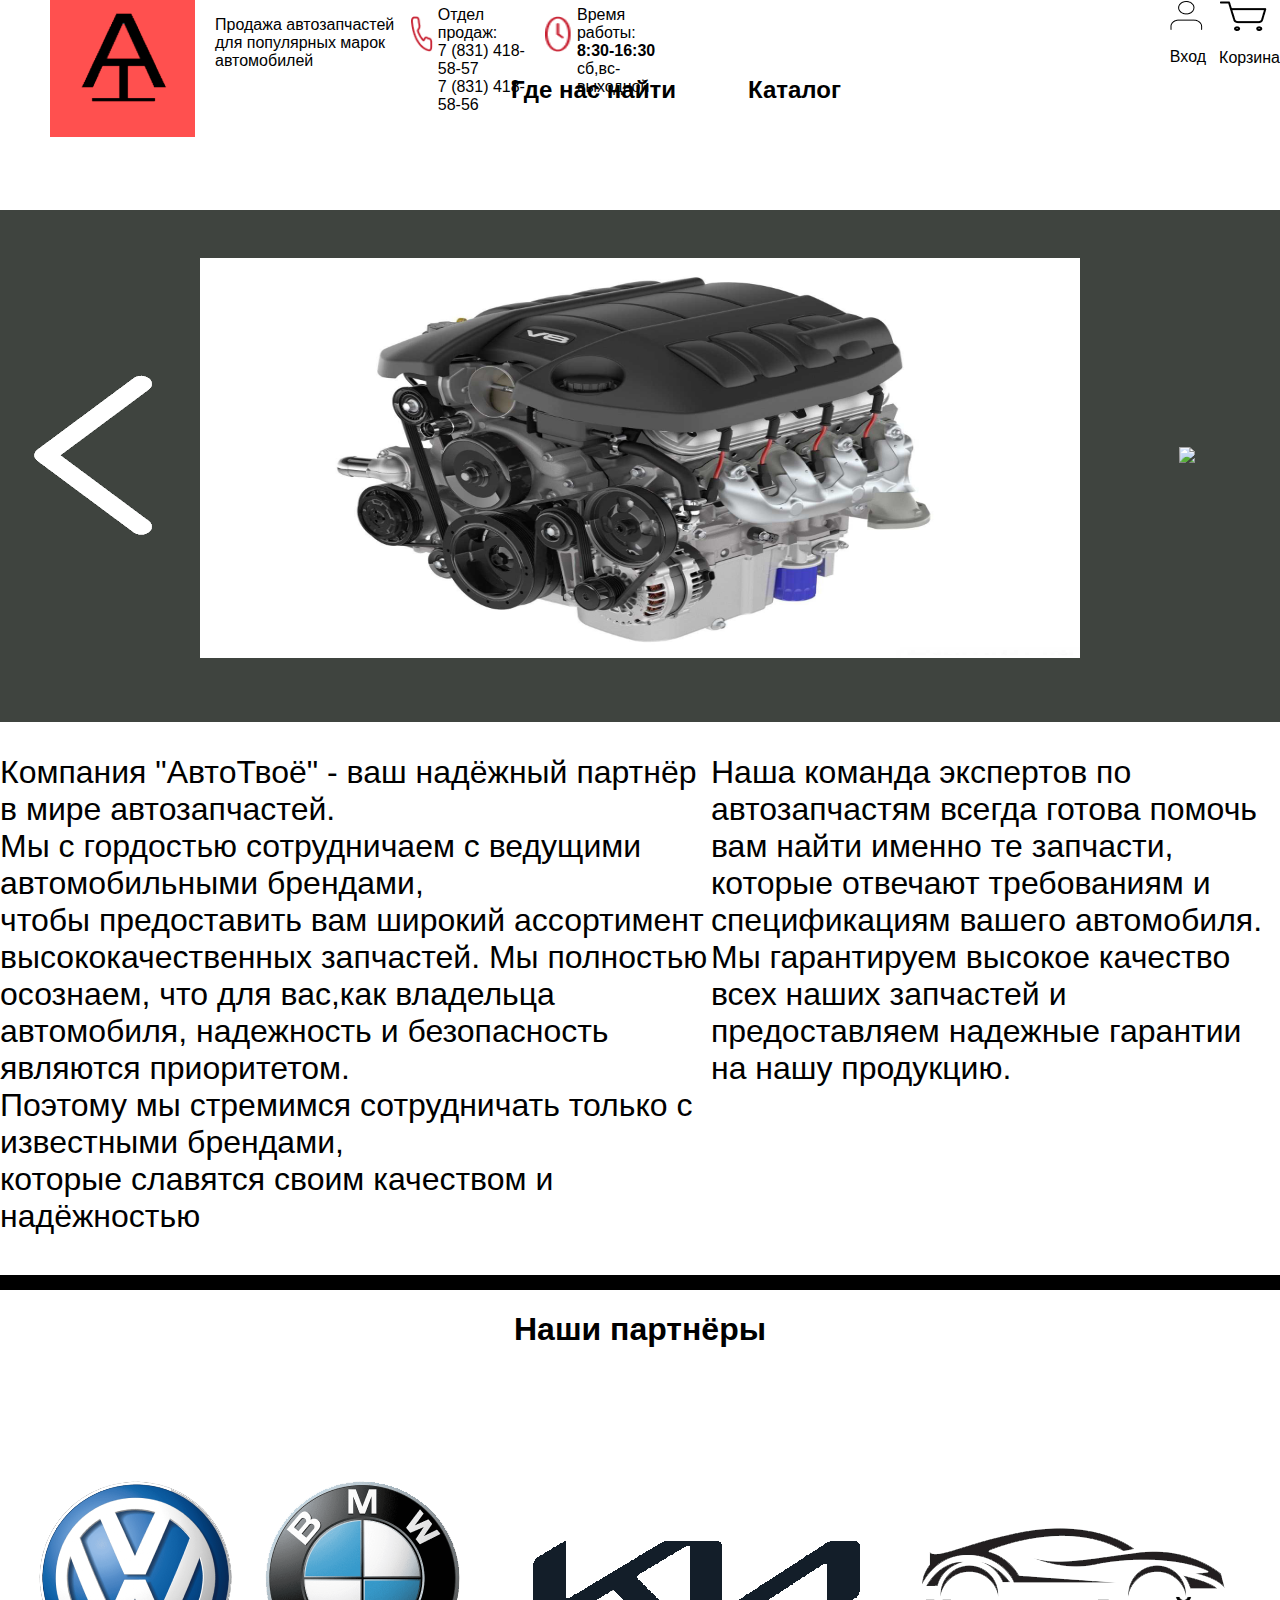
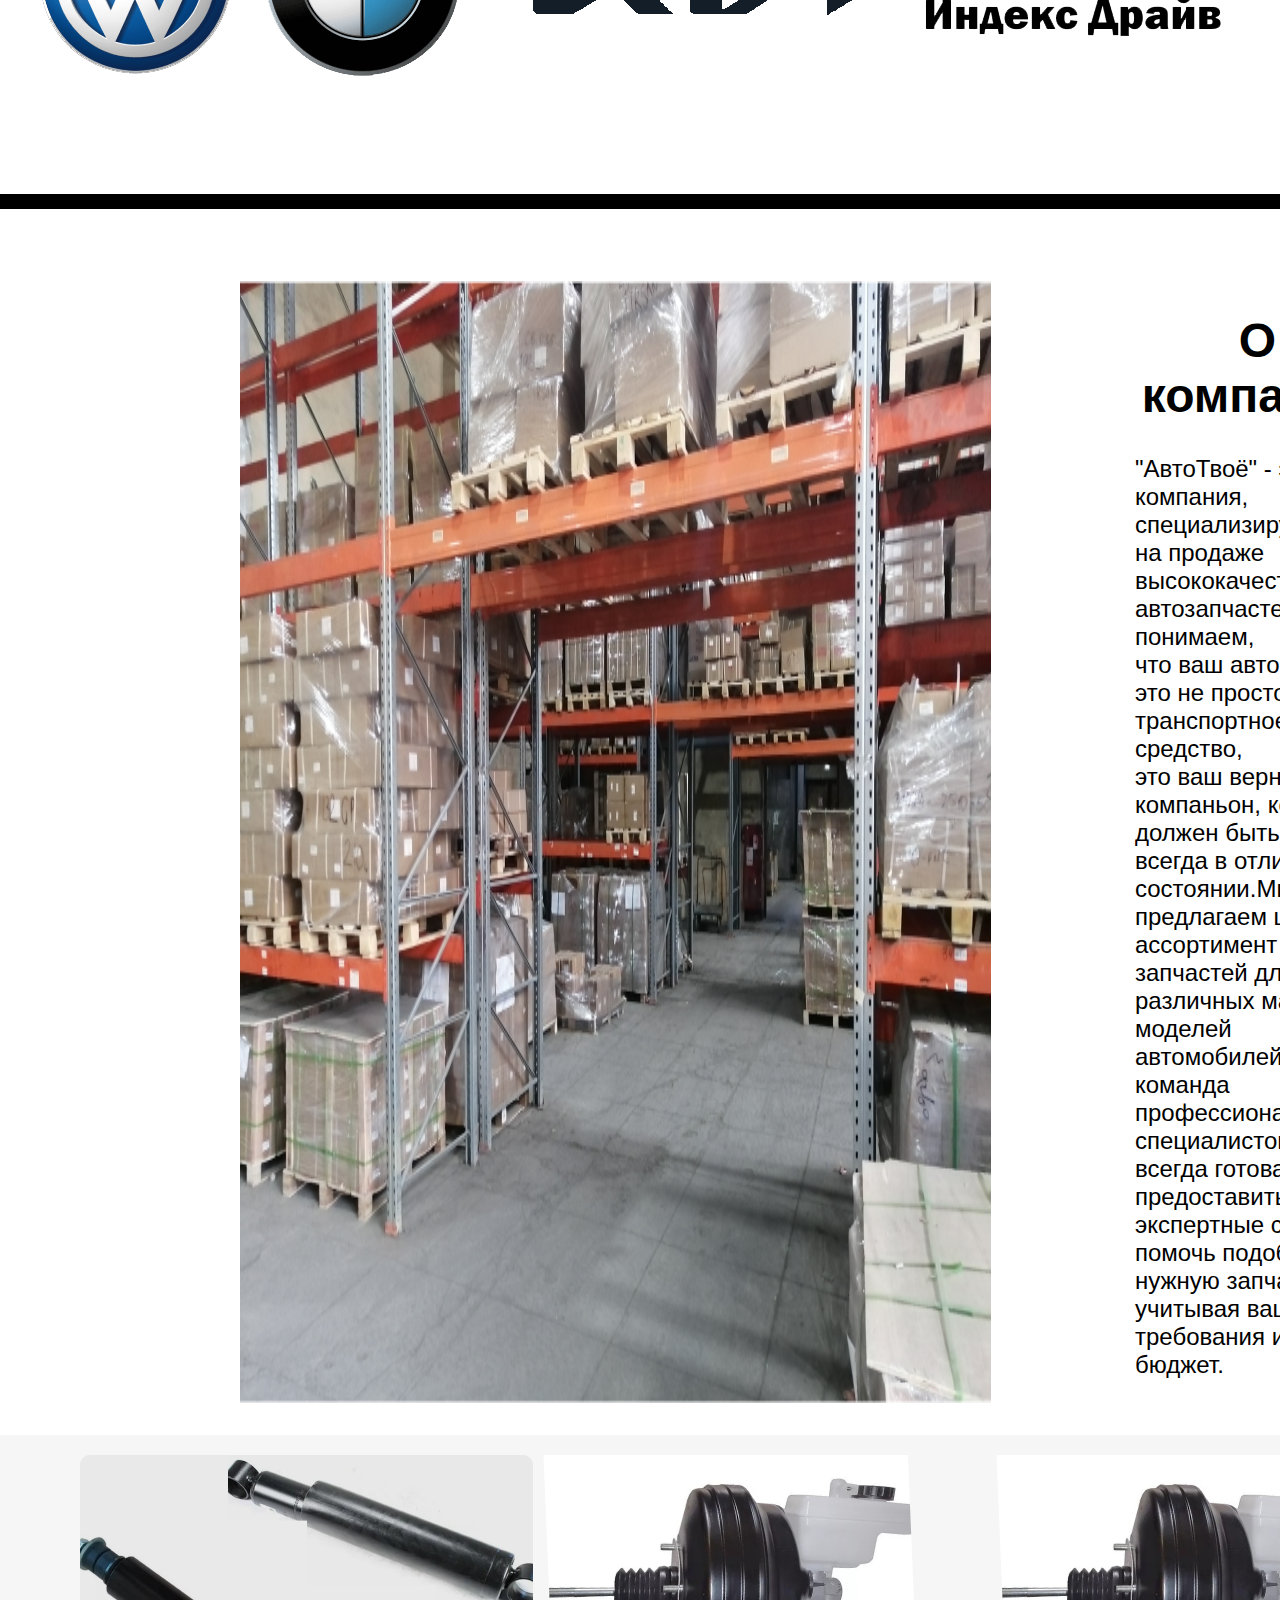
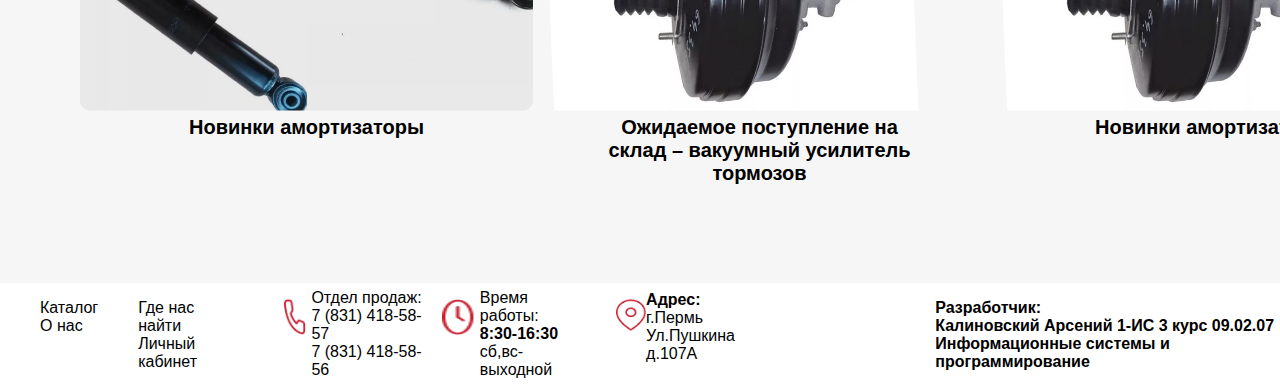
==== index.html @ 28c141db "Add files via upload" ====
<!DOCTYPE html>
<html lang="en">
<head>
    <meta charset="UTF-8">
    <meta http-equiv="X-UA-Compatible" content="IE=edge">
    <meta name="viewport" content="width=device-width, initial-scale=1.0">
    <link rel="stylesheet" href="styleindex.css">
</head>
<body>
    <div class="vverh">
        <div class="shapka">
            <div class="logo">
                <img src="img/logo 2.png" alt="">
                <p>Продажа автозапчастей<br>
                для популярных марок<br>
                автомобилей</p>
            </div>

            <div class="zvonok">
            <img src="img/Vectorzvonok.png">
            <p>Отдел продаж:<br>7 (831) 418-58-57<br>7 (831) 418-58-56</p>
        </div>

            <div class="chasi">
                <img src="img/chasi.png">
                <p>Время работы:<br><strong>8:30-16:30</strong><br>сб,вс-выходной</p>
                </div>


                <div class="menu">
                    <p><a href="vhod.html"><img src="img/chelovek.png"><br>
                    Вход</a></p>
                    <p><a href="korzina.html"><img src="img/korzina.png"><br>
                    Корзина</a></p>
                </div>
        </div>
        <div class="navig">
            <p><a href="gps.html"> <b>Где нас найти</b></a></p>
            <p> <a href="katalog1.html"><b>Каталог</b></a></p>
        </div>
    </div>

    <script>
        var currentImage = 0;
        
        function switchImage(direction) {
            var images = document.getElementsByClassName('gallery-img');
            images[currentImage].classList.add('hidden');
            
            if (direction === 'next') {
                currentImage = (currentImage + 1) % images.length;
            } else if (direction === 'previous') {
                currentImage = (currentImage - 1 + images.length) % images.length;
            }
            
            images[currentImage].classList.remove('hidden');
        }
    </script>
    <div class="slider">
        <button onclick="switchImage('previous')" style="background-color: none;"><img src="img/back.PNG"> </button>
        <div class="gallery-container">
            <img class="gallery-img" src="img/slider1.jpeg">
            <img class="gallery-img hidden" src="img/slider2.png">
            <img class="gallery-img hidden" src="img/slider3.jpg">
    </div>
    <button onclick="switchImage('next')"><img src="img/next.PNG"></button>
</div>

<div class="textcompany">
        <p>Компания "АвтоТвоё" - ваш надёжный партнёр в мире автозапчастей.<br>Мы с гордостью сотрудничаем с ведущими
            автомобильными брендами,<br>
             чтобы предоставить вам широкий ассортимент высококачественных запчастей.
             Мы полностью осознаем, что для вас,как владельца <br>автомобиля,
              надежность и безопасность являются приоритетом.<br> Поэтому мы стремимся сотрудничать только с известными брендами,<br>которые славятся своим качеством и надёжностью</p></td>
        <p>Наша команда экспертов по автозапчастям всегда готова помочь вам найти именно те запчасти, <br>
            которые отвечают требованиям и спецификациям вашего автомобиля. Мы гарантируем высокое качество <br>
            всех наших запчастей и предоставляем надежные гарантии на нашу продукцию.</p>
</div>

<div class="partn">
    <hr size="15px" color="black">
    <h1 align="center">Наши партнёры</h1>
        <div class="logoss">
            <img src="img/volks.png">
            <img src="img/bmw.png">
            <img src="img/kia.png">
            <img src="img/indexdr.png">
        </div>
    <hr size="15px" color="black">
</div>

<div class="aboutcomp">
    <img src="img/slider2.png">
        <div class="textabout">
            <h1 align="center">О компании</h1>
            <p>"АвтоТвоё" - это компания, специализирующаяся на продаже <br>
                высококачественных автозапчастей.Мы понимаем,<br>
                 что ваш автомобиль - это не просто транспортное средство,<br>
                  это ваш верный компаньон, который должен быть<br>
                   всегда в отличном состоянии.Мы предлагаем широкий<br>
                    ассортимент запчастей для различных марок и моделей<br>
                     автомобилей. Наша команда профессиональных специалистов<br>
                      всегда готова предоставить вам экспертные советы и<br>
                       помочь подобрать нужную запчасть, учитывая ваши требования и бюджет.</p>
        </div>
</div>

<div class="ramki">
    <div class="ramkiki">
        <div class="1stram">
            <p><img src="img/1nizmain.png"><br>
                <b>Новинки амортизаторы</b></p>
        </div>

        <div class="2stram">
            <p><img src="img/2nizmain.png"><br>
            <b>Ожидаемое поступление на<br>
            склад – вакуумный усилитель<br>
            тормозов</b></p>
        </div>

        <div class="3stram">
            <p><img src="img/2nizmain.png"><br>
            <b>Новинки амортизаторы</b></p>
        </div>
    </div>
</div>

<div class="footer">
    <div class="ssilk">
        <ul>
            <li>Каталог</li>
            <li>О нас</li>
        </ul>
        <ul>
            <li>Где нас найти</li>
            <li>Личный кабинет</li>
        </ul>
    </div>
    <div class="rasp">
        <div class="zvonok">
            <img src="img/Vectorzvonok.png">
            <p>Отдел продаж:<br>7 (831) 418-58-57<br>7 (831) 418-58-56</p>
        </div>

            <div class="chasi">
                <img src="img/chasi.png">
                <p>Время работы:<br><strong>8:30-16:30</strong><br>сб,вс-выходной</p>
            </div>
    </div>

    <div class="adress">
        <img src="img/adress.png">
        <p><b>Адрес:</b><br>
        г.Пермь<br>
        Ул.Пушкина д.107А</p>
    </div>
    <div class="podpis">
        <p><b>Разработчик:<br>
        Калиновский Арсений 1-ИС 3 курс 09.02.07<br>
        Информационные системы и программирование</b></p>
    </div>


</div>



</body>
</html>
---- styleindex.css ----
body{
    margin: 0;
    font-family:'Lucida Sans', 'Lucida Sans Regular', 'Lucida Grande', 'Lucida Sans Unicode', Geneva, Verdana, sans-serif
}

.vverh{
    height: 210px;
    display: flex;
    flex-direction: column;
    width: 100%;
}

.shapka{
    display: flex;
    width: 100%;
    height: 100px;
    
}

.logo{
    width: 480px;
    height: 137px;
    align-items: flex-start;
    margin-left: 50px;
    display: flex;
}

.logo img{
    width: 145px;
    height: 137px;
}

.logo p{
    margin-left: 20px;
    font-family:'Segoe UI', Tahoma, Geneva, Verdana, sans-serif ;
}

.zvonok{
    display: flex;
    align-items: flex-start;
    height: 60px;
    margin-top: 1em;
}

.zvonok p{
    margin-top: -10px;
    margin-left: 5px;
}

.zvonok img{
    height: 36px;
    width: 25px;
}

.chasi{
    display: flex;
    align-items: flex-start;
    margin-left: 15px;
    height: 60px;
    margin-top: 1em;
}

.chasi p{
    margin-top: -10px;
    margin-left: 5px;
}

.chasi img{
    height: 36px;
    width: 36px;
}

.menu{
    height: 70px;
    width: 50em;
    display: flex;
    align-items: flex-start;
    margin-top: -15px;
    margin-left: 15px;
    justify-content:flex-end;
    color:black;
    text-decoration: none;
}

.menu img{
    align-items: flex-end;
    display: flex;
    align-items: center;
}


.menu p{
    margin-left: 13px;
    align-items: center;
    text-decoration: none;
    color: black;
}

.menu a{
    color: black;
    text-decoration: none;
}

.navig{
    display: flex;
    flex-direction: row;
    align-items: center;
    text-align: center;
    width:100%;
    flex-wrap: wrap;
    justify-content: center;
}

.navig a{
    text-decoration: none;
    color: black;
}

.navig p{
    margin-left: 3em;
    font-size: 24px;
    margin-top: -1em;
}

.gallery-container {
    display: flex;
    justify-content: center;
    align-content: center;
    align-items: flex-start;

}

.gallery-img {
    width: 55em;
    height: 25em;
    margin: 10px;
    margin-top: 3em;
}

.hidden {
    display: none;
}

.slider button{
    width: 10em;
    height: 35em;
    border-radius: 15em;
    border: 0px solid;
    background-color:transparent;
    margin-top: 1em;
    margin-left: 2em;
    margin-right: 2em;
}

.slider{
    width: 100%;
    height:32em;
    background-color: rgb(63, 68, 63);
    display: flex;
    flex-direction: row;
    justify-content: space-between;
    
}

.textcompany{
    display: flex;
    flex-direction: row;
    justify-content: space-between;
    font-size: 32px;
}

.logoss{
    display: flex;
    flex-direction: row;
    justify-content: center;
    align-items: center;
}

.aboutcomp{
    display: flex;
    flex-direction: row;
    font-size:24px;
    margin-left: 10em;
    margin-top: 3em;
}

.textabout{
    margin-left: 6em;
}

.ramki{
    display: flex;
    flex-direction: row;
    background-color: #F6F6F6;
    justify-content: space-between;
    margin-top: 2em;
    height: 28em;
}

.ramkiki{
    display: flex;
    justify-content: space-between;
    flex-direction: row;
    width: 100%;
    margin-left:4em;
    margin-right: 2em;
    text-align: center;
    font-size: 20px;
}

.ssilk {
    display: flex;
    flex-direction: row;
    list-style-type: none;
    text-align:bottom;
}

.ssilk li{
    list-style-type: none;
}

.footer{
    display: flex;
    flex-direction: row;
    width: 100%;
}

.rasp{
    display: flex;
    flex-direction: row;
    margin-left: 3em;
}

.adress{
    display: flex;
    flex-direction: row;
    margin-left: 2em;
    margin-top: -0.5em;
}

.adress img{
    height: 2em;
    margin-top:1.5em;
}

.podpis p{
    margin-left: 10em;
}

@media screen and (max-width: 720px) {
        .vverh {
            height: auto;
            padding: 10px;
        }
    
        .shapka {
            height: auto;
        }
    
        .logo {
            width: 100%;
            height: auto;
            align-items: center;
            margin-left: 0;
        }
    
        .logo img {
            width: 100%;
            height: auto;
        }
    
        .logo p {
            margin-left: 0;
        }
    
        .zvonok {
            margin-top: 0;
        }
    
        .zvonok p {
            margin-left: 0;
        }
    }
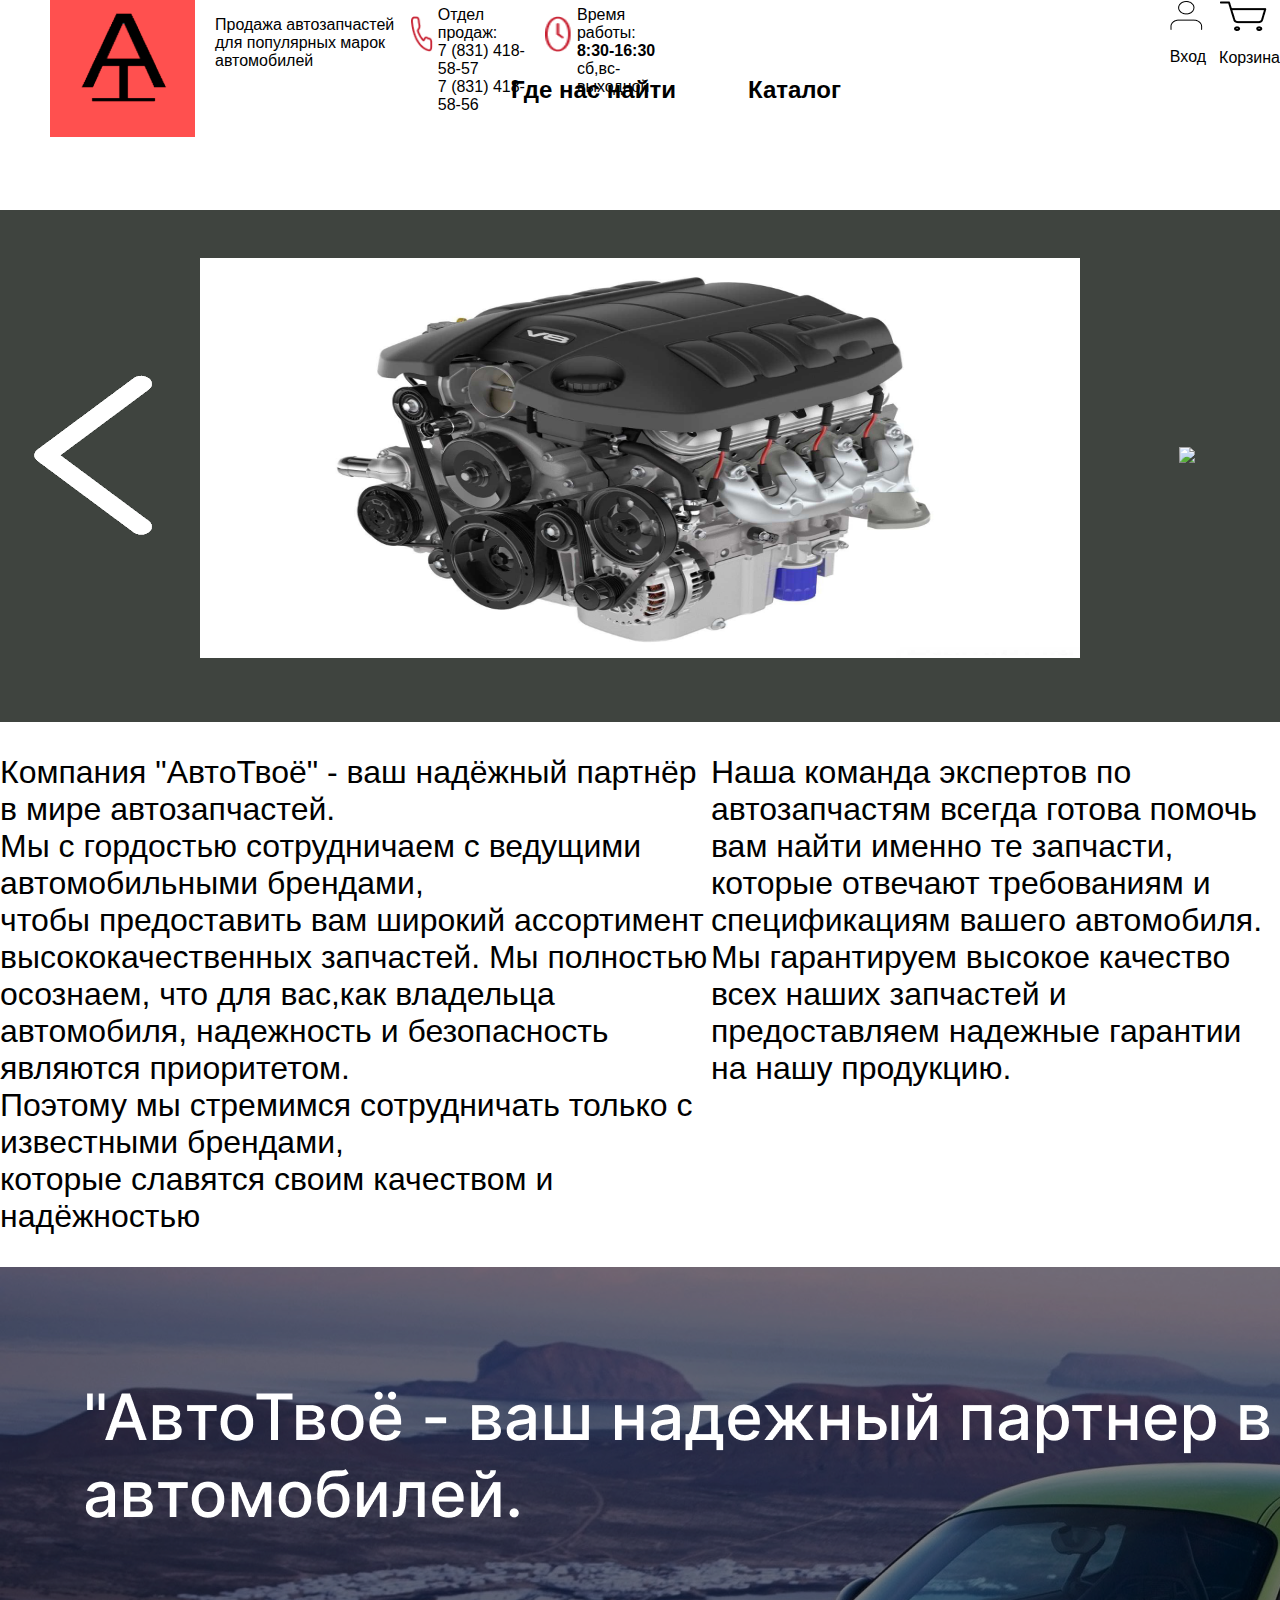
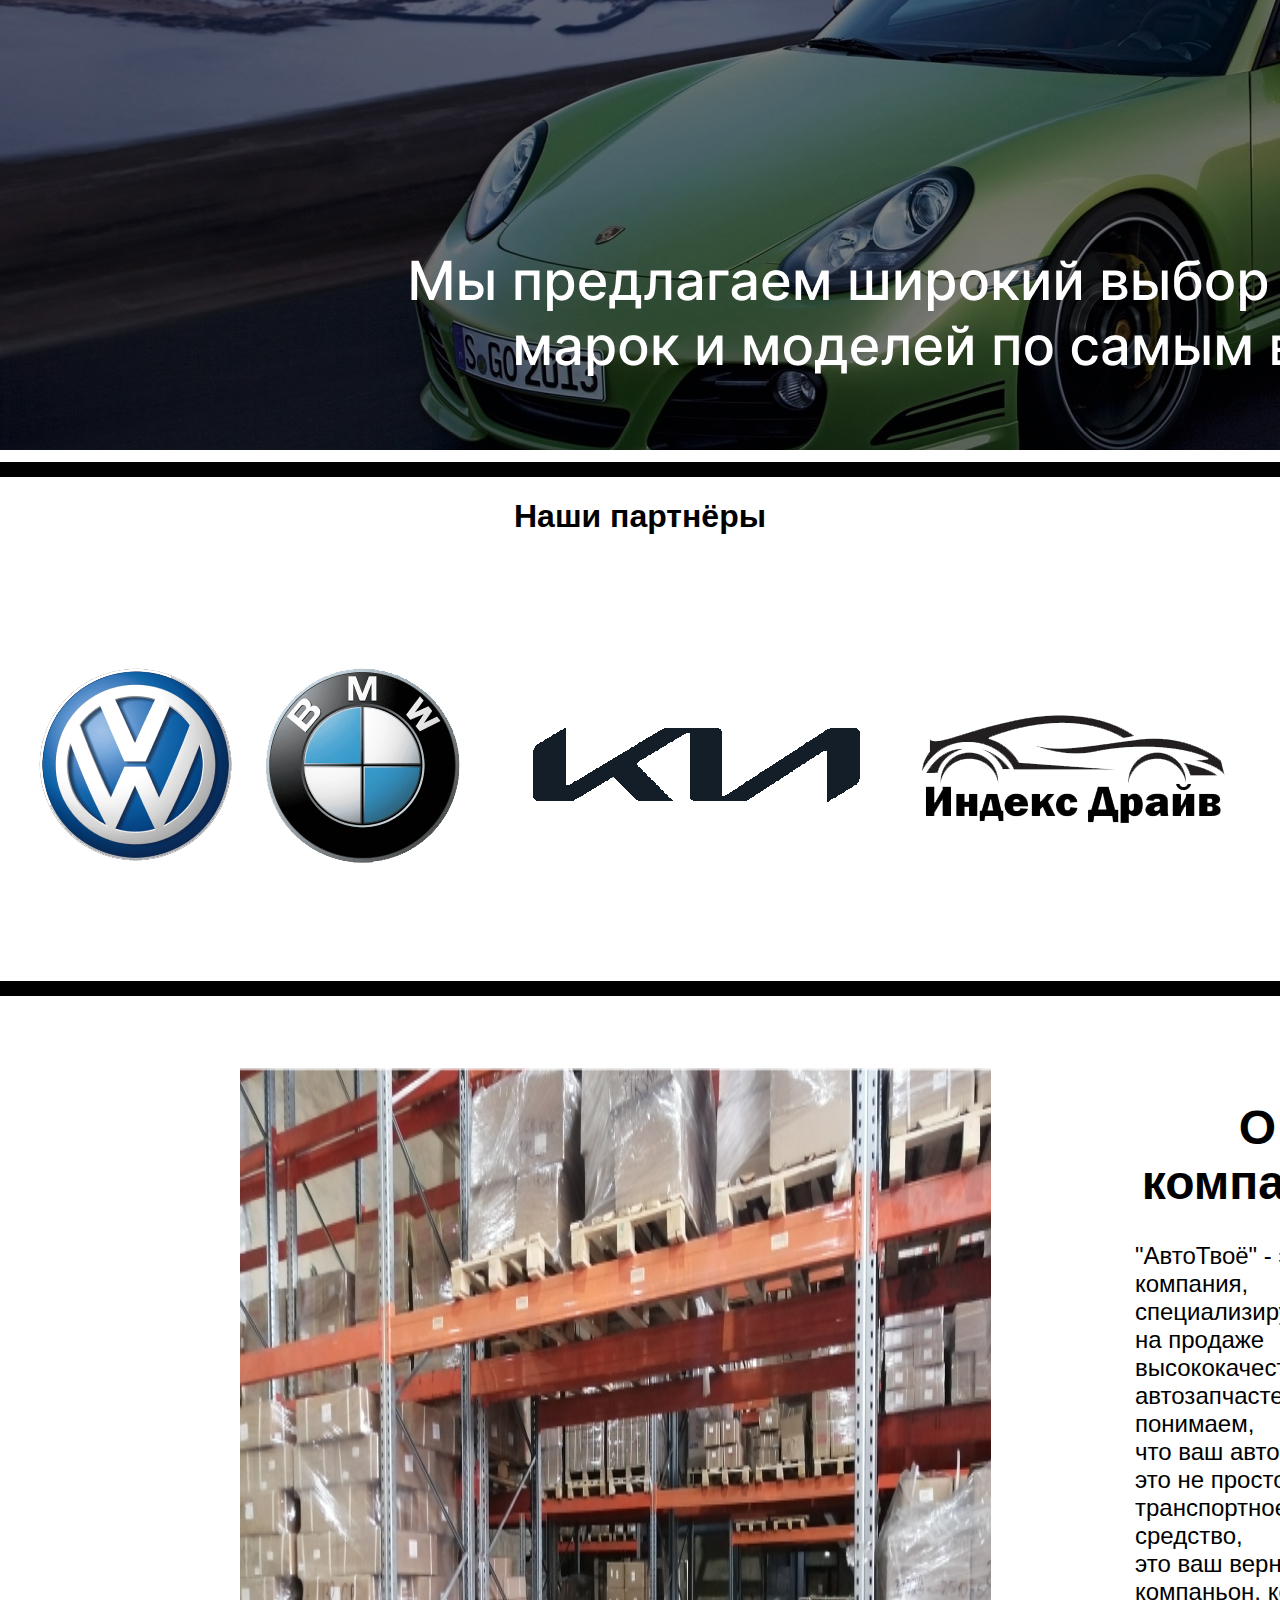
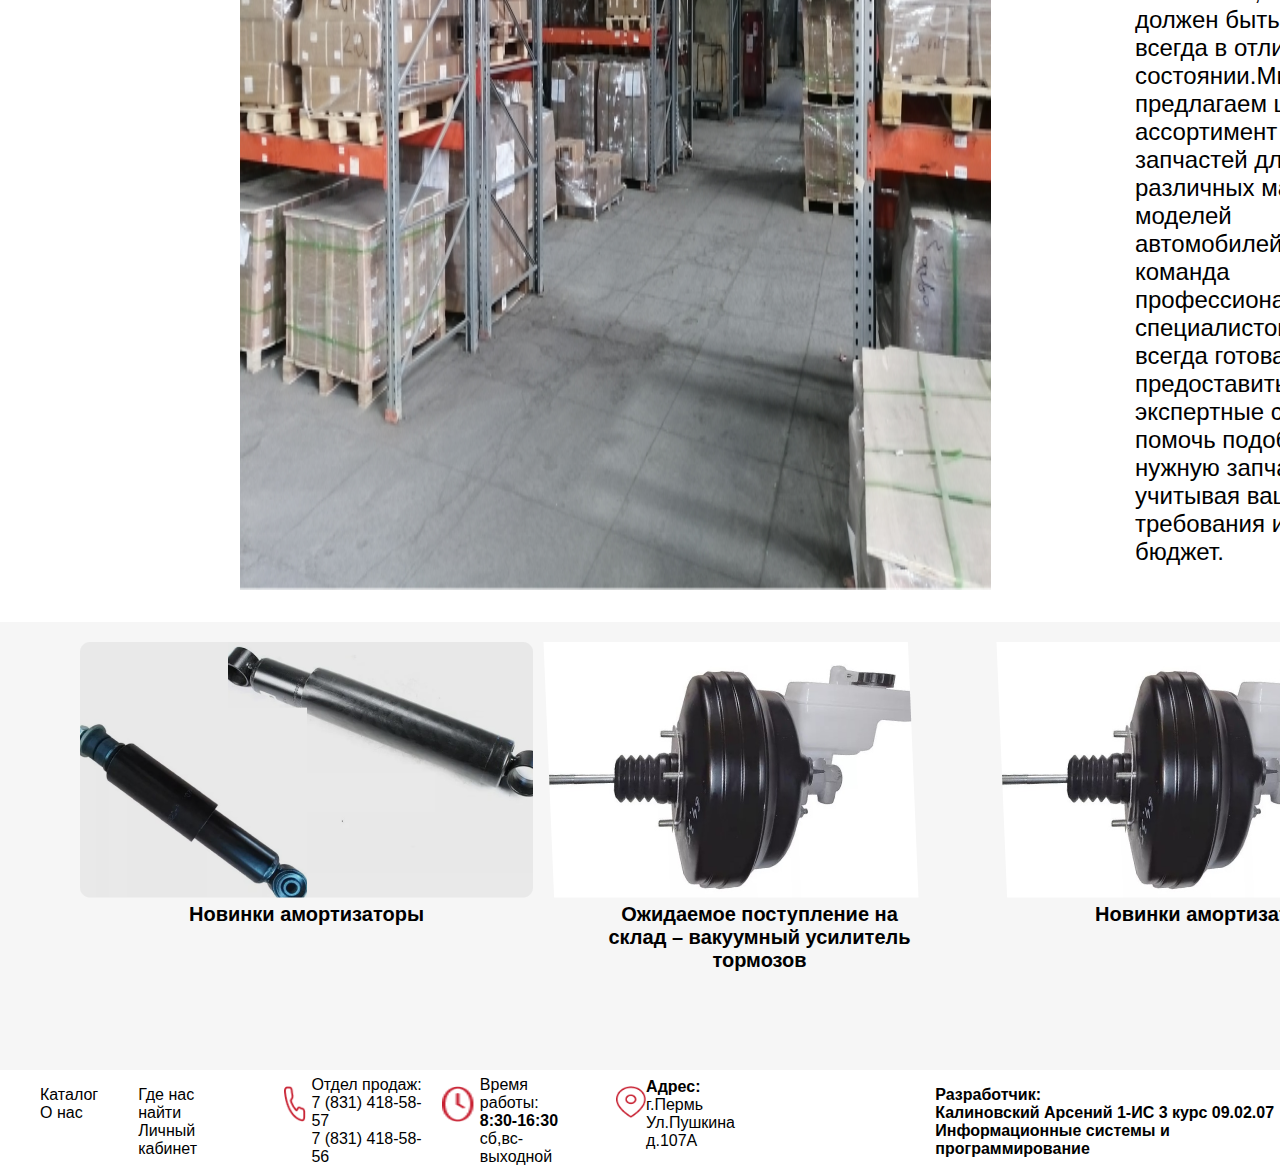
==== commit 45fa8530: "Add files via upload" ====
--- a/index.html
+++ b/index.html
@@ -56,6 +56,7 @@
             images[currentImage].classList.remove('hidden');
         }
     </script>
+   
     <div class="slider">
         <button onclick="switchImage('previous')" style="background-color: none;"><img src="img/back.PNG"> </button>
         <div class="gallery-container">
@@ -76,6 +77,7 @@
             которые отвечают требованиям и спецификациям вашего автомобиля. Мы гарантируем высокое качество <br>
             всех наших запчастей и предоставляем надежные гарантии на нашу продукцию.</p>
 </div>
+<img src="img/banner.png">
 
 <div class="partn">
     <hr size="15px" color="black">
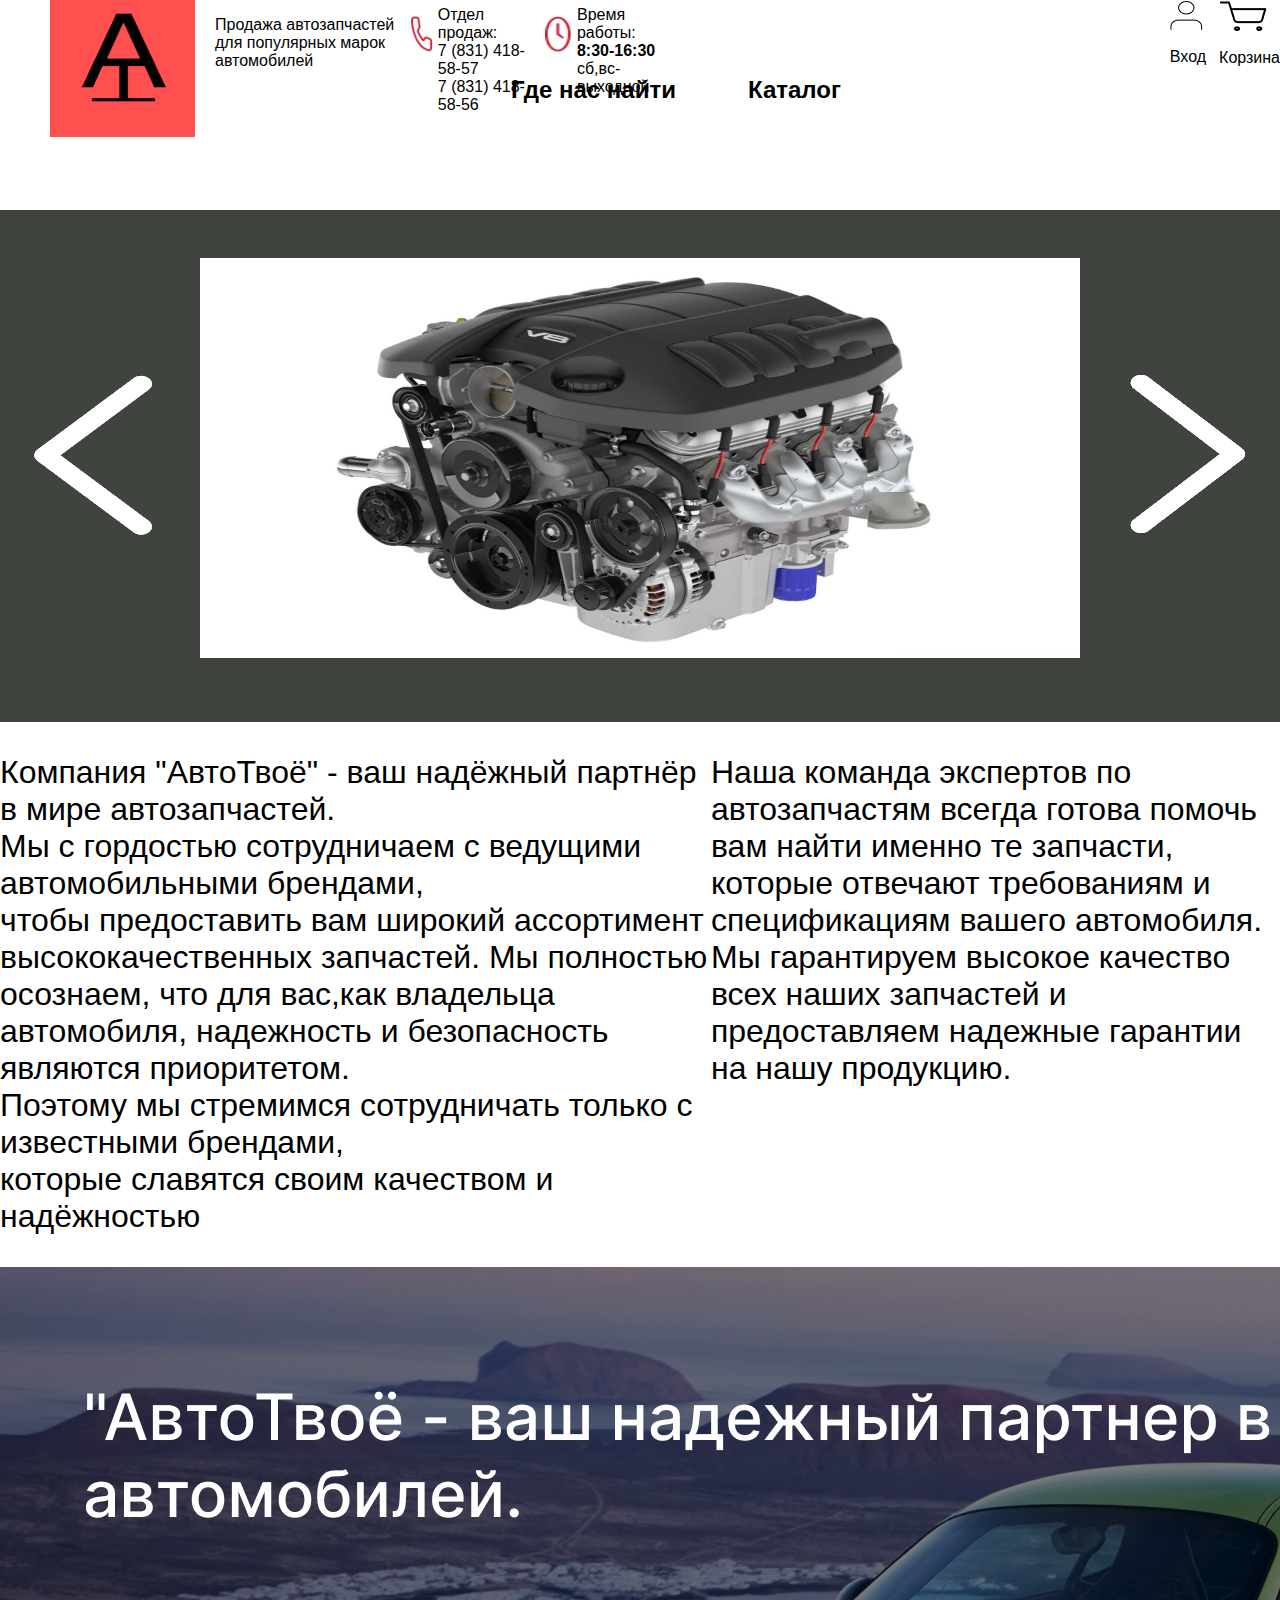
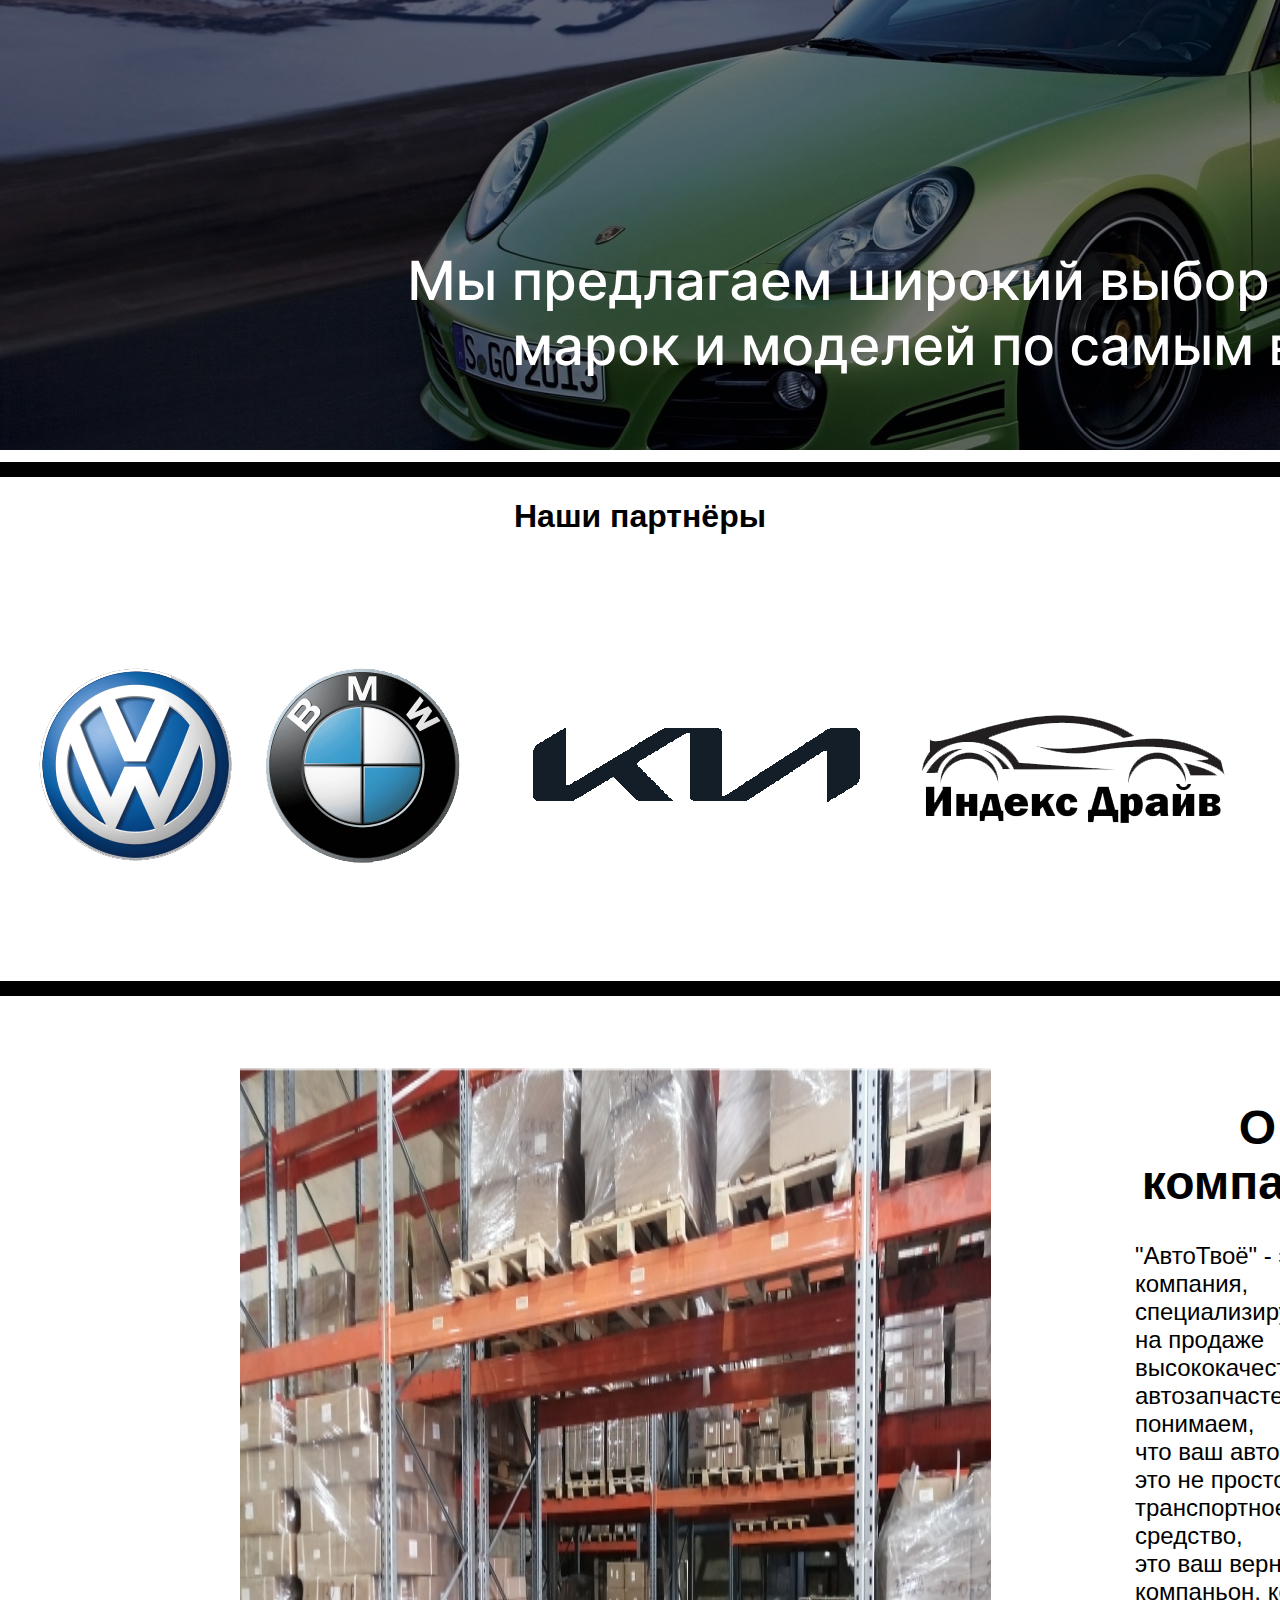
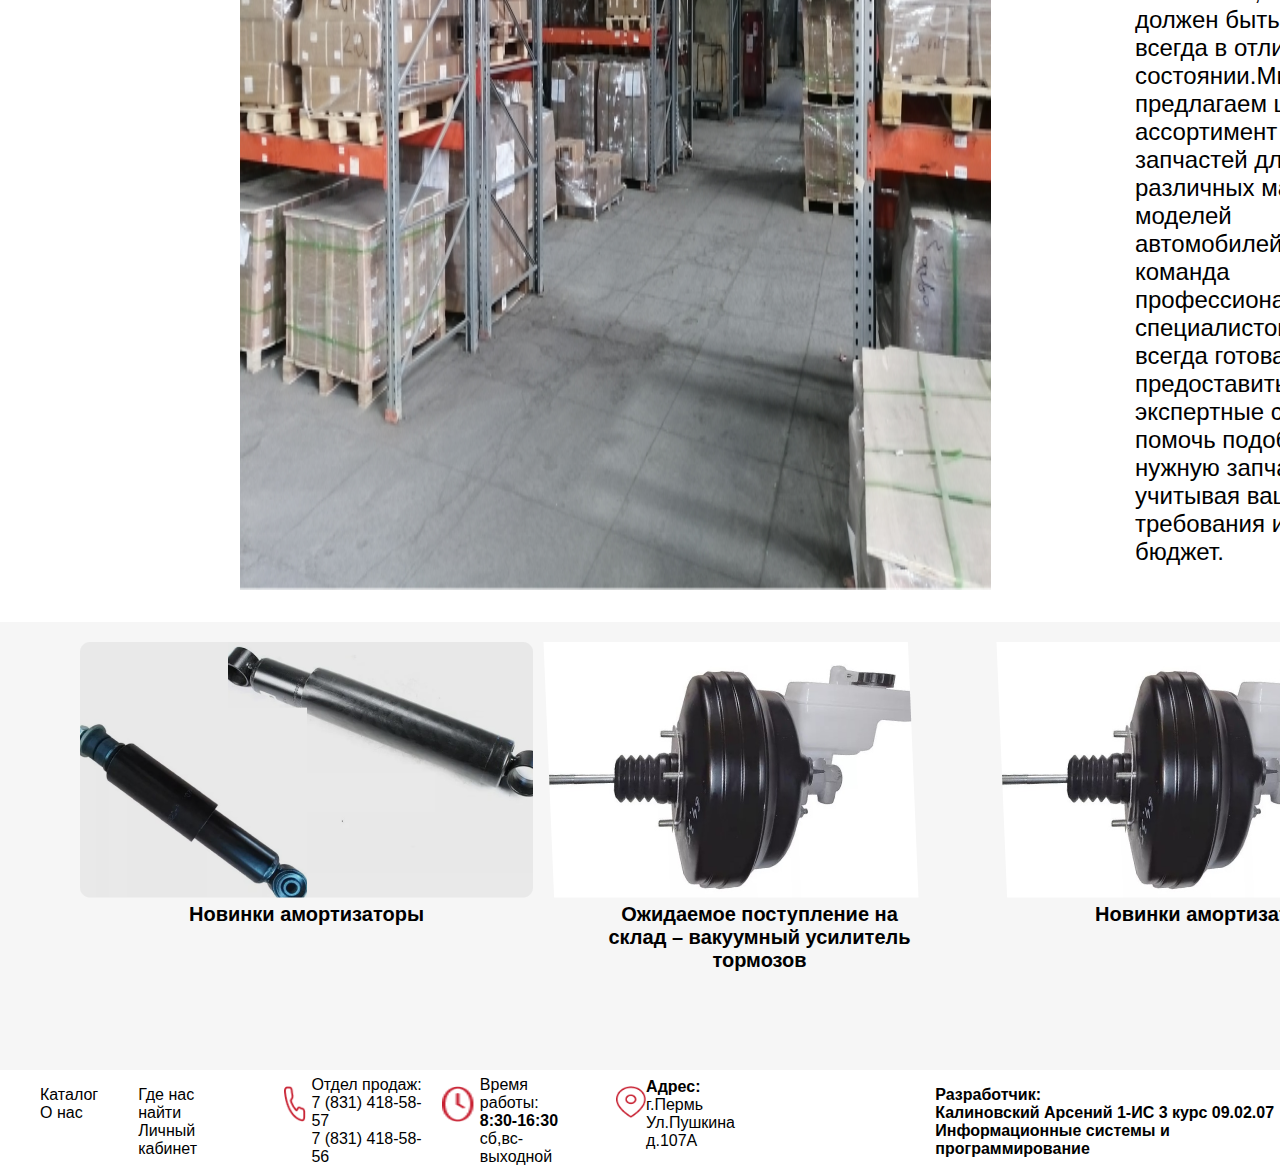
==== commit b5108ca4: "Add files via upload" ====
--- a/index.html
+++ b/index.html
@@ -64,7 +64,7 @@
             <img class="gallery-img hidden" src="img/slider2.png">
             <img class="gallery-img hidden" src="img/slider3.jpg">
     </div>
-    <button onclick="switchImage('next')"><img src="img/next.PNG"></button>
+    <button onclick="switchImage('next')"><img src="img/next.png"></button>
 </div>
 
 <div class="textcompany">
